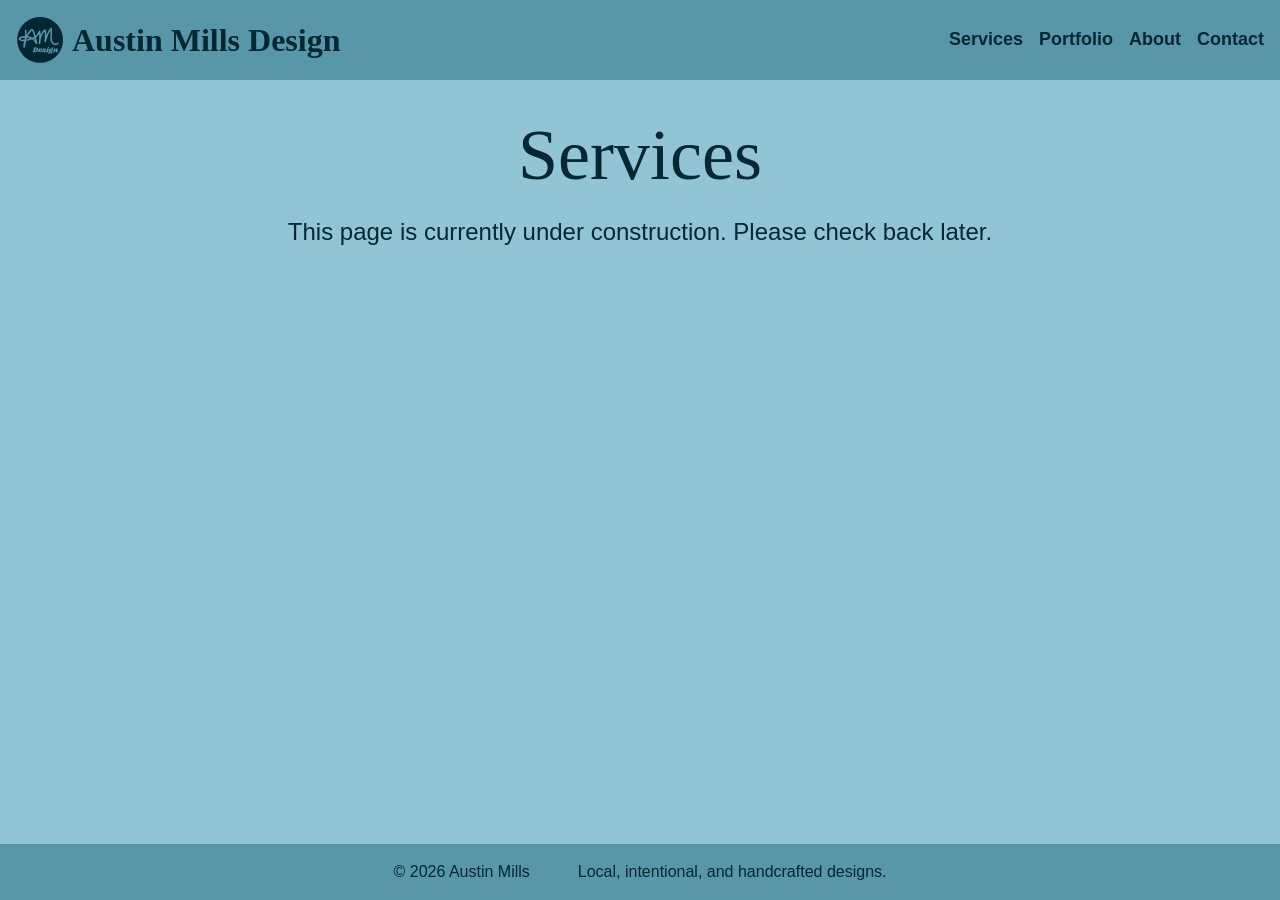
==== services.html @ 469dcb3f "Upload #3 Added content to index page, about page, and contact page. Updated description for service" ====
<!DOCTYPE html>
<html lang="en">
  <head>
    <meta charset="UTF-8" />
    <meta name="viewport" content="width=device-width, initial-scale=1.0" />
    <title>Austin Mills Design</title>
    <link rel="stylesheet" href="style.css" />
  </head>

  <body>
    <header>
      <div class="header-container">
        <a href="index.html" class="branding-link">
          <svg 
            id="Layer_1"
            class="logo-img text-blue-500"
            viewBox="0 0 959.76 959.76"
            width="72"
            height="72">
            <path d="M397.6,644.33h-3.04l-18.63,67.07h3.31c4.23,0,7.8-.9,10.69-2.69,2.9-1.79,5.59-5.11,8.07-9.94s5.06-11.89,7.73-21.18c2.39-8.65,3.59-15.46,3.59-20.42s-1.01-8.23-3.04-10.07c-2.03-1.84-4.92-2.76-8.69-2.76Z" fill="currentColor"/>
            <path d="M671.39,725.33c-1.1,1.38-1.66,3.22-1.66,5.52.09,2.3,1.03,3.95,2.83,4.97,1.79,1.01,4.58,1.52,8.35,1.52,4.6,0,8.35-.69,11.25-2.07,2.9-1.38,4.35-3.36,4.35-5.93,0-1.1-.41-1.98-1.24-2.62-.83-.65-2.02-.97-3.59-.97h-13.25c-2.58,0-4.92-.14-7.04-.41Z" fill="currentColor"/>
            <path d="M279.52,443.58c-20.21-5.72-41.38-7.5-62.71-8.47-4.84,10.85-9.24,21.84-13.26,33.12,29.01-4.3,58.32-11.44,86.58-21.19-3.49-1.29-7.03-2.44-10.61-3.46Z" fill="currentColor"/>
            <path d="M303.72,420.32c8.29,3.44,16.13,7.5,23.57,12.09,8.05-3.58,15.95-7.39,23.67-11.41,4.62-2.41,9.12-4.89,13.49-7.45-1.98-7.17-3.99-14.33-6.05-21.47-6.59-22.81-13.06-45.89-21.48-68.11-3.52-9.29-7.96-18.66-13.83-27.6-2.01-3.07-1.44-2.71-3.89-4.76.83.7,1.02.28.04-.08-.01,0-.02,0-.04,0-.01,0-.02.01-.04.02-.33.17-2.46.85-2.16.63-1.63.78-3.21,1.8-4.64,2.89.28-.17-2.16,1.93-2.4,2.15-1,.93-1.97,1.9-2.93,2.87-1.72,1.76-3.4,3.57-5.07,5.37-3.36,3.62-6.65,7.29-9.9,11.01-3.6,4.13-7.13,8.33-10.58,12.59-2.74,3.38-5.55,6.95-7.3,9.25-12.44,16.37-23.83,33.53-34.12,51.33-3.2,5.53-6.23,11.04-9.16,16.56,24.84,1.61,49.76,4.57,72.79,14.11Z" fill="currentColor"/>
            <path d="M694.57,692.76c2.3,0,4.32-1.15,6.07-3.45,1.75-2.3,3.5-6.3,5.24-12.01,1.47-4.69,2.21-8.28,2.21-10.76,0-3.13-1.33-4.69-4-4.69-2.3,0-4.3,1.13-6,3.38-1.7,2.26-3.43,6.28-5.17,12.08-1.47,4.78-2.21,8.42-2.21,10.9,0,3.04,1.29,4.55,3.86,4.55Z" fill="currentColor"/>
            <path d="M488.13,661.58c-1.01,0-2.21.81-3.59,2.42-1.38,1.61-2.74,4.03-4.07,7.25-1.33,3.22-2.46,7.04-3.38,11.45.37.09.87.14,1.52.14,3.86,0,6.81-1.79,8.83-5.38,2.02-3.59,2.99-7.59,2.9-12.01-.09-2.57-.83-3.86-2.21-3.86Z" fill="currentColor"/>
            <path d="M173.45,463.67c1.07-9.98,2.01-19.99,2.82-30-24.9-.54-49.36.56-72.72,9.03-.68.27-1.13.45-1.37.54-.84.38-1.68.76-2.52,1.17-1.46.71-2.9,1.47-4.31,2.27-1.41.8-2.8,1.65-4.15,2.54.21-.14-2.68,1.94-2.66,1.86-1.05.88-2.01,1.84-3.02,2.77-.48.44-.77.67-.95.78-.07.19-.22.51-.53,1.06-.02.03-.03.05-.04.07,1.38,2.28,2.32,2.85,5,5.56.31.31.51.53.67.7.19.12.43.27.76.49,1.18.8,2.35,1.58,3.57,2.31,1.22.72,2.47,1.4,3.75,2.03-.14-.07,1.36.59,2.14.95.83.29,2.38.88,2.22.82,1.37.47,2.76.9,4.16,1.29,11.47,3.21,20.9,3.6,34.39,3.42,10-.13,20-.62,29.98-1.41.91-2.76,1.84-5.52,2.8-8.26Z" fill="currentColor"/>
            <path d="M580.84,295.71s0,0,0,0c0,0,.01,0,0-.01,0,0,0,0,0,0,.13-.09.19-.11.05.06.38.33.81-.93-.15-.04.03,0,.06,0,.07,0Z" fill="currentColor"/>
            <path d="M571.2,291.43c-.31.3-.18.65.23,1.01-.13-.54-.23-1-.23-1.01Z" fill="currentColor"/>
            <path d="M83.62,456.45c.02.35.19.09.22-.37-.08.14-.15.27-.22.37Z" fill="currentColor"/>
            <path d="M482.74,20.12C229.95,20.12,25.02,225.05,25.02,477.84s204.93,457.72,457.72,457.72,457.72-204.93,457.72-457.72S735.53,20.12,482.74,20.12ZM441.07,680.62c-3.04,10.67-7.13,19.14-12.28,25.39-5.15,6.26-11.94,10.81-20.36,13.66-8.42,2.85-19.21,4.23-32.36,4.14l-37.54-.14c-1.93,0-3.43-.32-4.49-.97-1.06-.64-1.59-1.52-1.59-2.62,0-.55.14-1.15.41-1.79.28-.83.67-1.43,1.17-1.79.51-.37,1.27-.87,2.28-1.52,1.47-.83,2.64-1.75,3.52-2.76.87-1.01,1.63-2.62,2.28-4.83l16.84-59.34c.37-1.2.55-2.35.55-3.45,0-1.01-.16-1.86-.48-2.55-.32-.69-.76-1.5-1.31-2.42-.83-1.2-1.24-2.16-1.24-2.9,0-.28.09-.78.28-1.52.37-1.2,1.17-2.05,2.42-2.55,1.24-.5,3.15-.76,5.73-.76h37.26c13.8,0,24.2,2.65,31.19,7.94,6.99,5.29,10.49,13.04,10.49,23.25,0,5.06-.92,10.9-2.76,17.53ZM479.98,701.04c2.67,1.93,6.39,2.9,11.18,2.9,2.21,0,4.32-.25,6.35-.76,2.02-.5,4.6-1.26,7.73-2.28,2.57-.92,4.32-1.38,5.24-1.38,1.01,0,1.52.6,1.52,1.79.09,3.22-1.1,6.6-3.59,10.14-2.48,3.54-6.17,6.55-11.04,9.04-4.88,2.48-10.76,3.73-17.66,3.73-10.21,0-18.58-2.57-25.12-7.73-6.53-5.15-9.8-12.65-9.8-22.49,0-2.76.37-5.98,1.1-9.66,2.3-11.32,7.34-19.85,15.11-25.6,7.77-5.75,17.23-8.62,28.36-8.62,11.68,0,20.15,1.86,25.39,5.59,5.24,3.73,7.87,8.49,7.87,14.28,0,1.75-.19,3.36-.55,4.83-1.38,6.07-5.22,10.42-11.52,13.04-6.3,2.62-13.73,3.93-22.29,3.93-4.33,0-8.37-.28-12.14-.83-.09,4.78,1.19,8.14,3.86,10.07ZM584.31,718.98c-6.72,3.59-15.55,5.38-26.5,5.38-12.33,0-22.1-1.66-29.33-4.97-7.22-3.31-10.83-7.87-10.83-13.66,0-3.95,1.2-6.95,3.59-8.97,2.39-2.02,5.57-3.04,9.52-3.04,4.6,0,8.53,1.43,11.8,4.28,3.26,2.85,4.9,6.49,4.9,10.9,0,1.2-.14,2.44-.41,3.73,2.21.55,4.32.83,6.35.83,2.39,0,4.37-.64,5.93-1.93,1.56-1.29,2.35-3.08,2.35-5.38-.09-2.12-1.15-3.93-3.17-5.45-2.02-1.52-5.24-3.33-9.66-5.45-4.14-1.93-7.54-3.75-10.21-5.45-2.67-1.7-4.95-3.84-6.83-6.42-1.89-2.58-2.83-5.61-2.83-9.11,0-7.54,3.15-13.55,9.45-18.01,6.3-4.46,15.25-6.69,26.84-6.69,7.63,0,14.24.69,19.8,2.07,5.57,1.38,9.84,3.31,12.83,5.8,2.99,2.48,4.49,5.29,4.49,8.42s-1.27,5.84-3.8,7.87c-2.53,2.02-6.05,3.04-10.56,3.04s-8.49-1.15-11.66-3.45c-3.17-2.3-4.76-5.2-4.76-8.69,0-1.19.18-2.35.55-3.45-1.66-.46-3.13-.69-4.42-.69-2.3,0-4.21.55-5.73,1.66-1.52,1.1-2.23,2.67-2.14,4.69,0,2.39,1.2,4.42,3.59,6.07,2.39,1.66,6.25,3.73,11.59,6.21,4.6,2.02,8.39,3.89,11.38,5.59,2.99,1.7,5.52,3.84,7.59,6.42,2.07,2.58,3.11,5.61,3.11,9.11,0,.74-.19,2.12-.55,4.14-1.47,6.17-5.57,11.04-12.28,14.63ZM602.94,723.81c-2.39,0-4.14-.39-5.24-1.17-1.1-.78-1.47-1.82-1.1-3.11.37-1.1,1.33-2.07,2.9-2.9,1.38-.74,2.53-1.61,3.45-2.62.92-1.01,1.7-2.62,2.35-4.83l12.01-39.88c.28-.83.41-1.52.41-2.07,0-1.01-.23-1.82-.69-2.42-.46-.6-1.15-1.22-2.07-1.86-.92-.74-1.57-1.38-1.93-1.93-.37-.55-.41-1.29-.14-2.21.55-2.12,3.45-3.98,8.69-5.59,5.24-1.61,10.72-2.42,16.42-2.42,5.33,0,9.25,1.01,11.73,3.04,2.48,2.02,3.73,4.78,3.73,8.28,0,2.12-.32,4.14-.97,6.07l-12.7,41.26c-.28,1.1-.41,2.07-.41,2.9,0,1.2.23,2.14.69,2.83.46.69,1.1,1.36,1.93,2,.64.64,1.1,1.17,1.38,1.59.28.41.32.94.14,1.59-.46,1.2-1.38,2.07-2.76,2.62s-3.5.83-6.35.83h-31.46ZM632.75,634.94c0-2.3.6-4.58,1.79-6.83,1.19-2.25,2.9-4.12,5.11-5.59,2.21-1.47,4.74-2.21,7.59-2.21,3.59,0,6.58,1.17,8.97,3.52,2.39,2.35,3.59,5.22,3.59,8.62,0,2.39-.62,4.74-1.86,7.04-1.24,2.3-2.99,4.16-5.24,5.59-2.26,1.43-4.76,2.14-7.52,2.14-3.5,0-6.42-1.17-8.76-3.52-2.35-2.35-3.57-5.27-3.66-8.76ZM682.15,710.64c1.1.78,2.94,1.17,5.52,1.17h20.7c7.08,0,12.6,1.22,16.56,3.66,3.96,2.44,5.93,5.91,5.93,10.42,0,1.66-.28,3.36-.83,5.11-1.1,3.59-3.61,6.92-7.52,10-3.91,3.08-9.41,5.59-16.49,7.52-7.09,1.93-15.69,2.9-25.81,2.9-9.02,0-16.65-.78-22.91-2.35-6.26-1.57-10.92-3.7-14.01-6.42-3.08-2.71-4.62-5.73-4.62-9.04,0-.74.19-1.84.55-3.31.83-2.67,2.69-4.85,5.59-6.56,2.9-1.7,7.66-2.83,14.28-3.38-2.21-2.12-3.31-4.64-3.31-7.59,0-1.01.14-2.07.41-3.17,1.47-4.78,5.8-8.33,12.97-10.63-6.9-3.77-10.35-9.29-10.35-16.56,0-2.02.28-4.14.83-6.35,1.1-4.78,3.54-9.13,7.31-13.04,3.77-3.91,8.6-7.01,14.49-9.31,5.89-2.3,12.33-3.45,19.32-3.45,10.95,0,19.55,1.43,25.81,4.28-1.38-2.12-2.46-4.39-3.24-6.83-.78-2.44-1.17-4.67-1.17-6.69,0-3.5,1.13-6.49,3.38-8.97,2.25-2.48,5.68-3.73,10.28-3.73,2.94,0,5.82.62,8.62,1.86,2.81,1.24,5.11,2.95,6.9,5.11,1.79,2.16,2.69,4.49,2.69,6.97,0,5.43-3.68,8.14-11.04,8.14-2.12,0-3.75-.16-4.9-.48-1.15-.32-2.51-.85-4.07-1.59-.28.65-.41,1.57-.41,2.76,0,1.47.25,3.22.76,5.24.5,2.03,1.13,3.91,1.86,5.66,1.93,2.85,2.9,6.26,2.9,10.21,0,1.75-.23,3.86-.69,6.35-1.1,4.78-3.52,9.16-7.25,13.11-3.73,3.96-8.51,7.06-14.35,9.32-5.84,2.25-12.26,3.38-19.25,3.38-5.34,0-10.35-.37-15.04-1.1-1.38,1.2-2.07,2.67-2.07,4.42,0,1.2.55,2.19,1.66,2.97ZM836.43,677.58l-8.42,27.19c-.19.37-.28.92-.28,1.66,0,.64.16,1.15.48,1.52.32.37.76.55,1.31.55,1.1,0,2.05-.48,2.83-1.45.78-.97,1.31-1.45,1.59-1.45.46,0,.83.3,1.1.9.28.6.41,1.31.41,2.14.09,2.67-.78,5.27-2.62,7.8-1.84,2.53-4.53,4.6-8.07,6.21-3.54,1.61-7.8,2.42-12.76,2.42-6.07,0-10.9-1.4-14.49-4.21-3.59-2.81-5.43-6.56-5.52-11.25,0-3.4.83-7.22,2.48-11.45l7.59-19.87c.46-1.19.69-2.16.69-2.9,0-1.19-.39-2.14-1.17-2.83-.78-.69-1.73-1.04-2.83-1.04-2.02,0-3.96.94-5.8,2.83-1.84,1.89-3.17,4.21-4,6.97l-8.56,28.15c-.37,1.01-.55,1.98-.55,2.9,0,1.1.23,2,.69,2.69.46.69,1.1,1.4,1.93,2.14.64.55,1.1,1.06,1.38,1.52.28.46.32,1.01.14,1.66-.37,1.2-1.24,2.07-2.62,2.62s-3.54.83-6.49.83h-31.46c-2.39,0-4.12-.39-5.17-1.17-1.06-.78-1.45-1.82-1.17-3.11.37-1.1,1.33-2.07,2.9-2.9,1.38-.74,2.53-1.61,3.45-2.62.92-1.01,1.7-2.62,2.35-4.83l12.28-39.88c.18-.46.28-1.1.28-1.93,0-1.01-.21-1.79-.62-2.35s-1.08-1.24-2-2.07c-.92-.74-1.57-1.38-1.93-1.93-.37-.55-.41-1.29-.14-2.21.55-2.12,3.45-3.98,8.69-5.59,5.24-1.61,10.72-2.42,16.42-2.42,4.6,0,8.23,1.27,10.9,3.79,2.67,2.53,3.86,6.05,3.59,10.56,3.77-5.43,7.77-9.18,12.01-11.25,4.23-2.07,8.83-3.1,13.8-3.1,5.61,0,10.14,1.7,13.59,5.11,3.45,3.41,5.17,7.82,5.17,13.25,0,2.85-.46,5.66-1.38,8.42ZM770.58,578.68c-26.49-5.52-48.15-24.26-62.03-46.91-15.46-25.24-21.36-54.88-22.47-84.12-1.25-33.02,2.8-66.07,3.61-99.07.49-19.75.37-39.5-.3-59.24-4.27,6.17-8.41,12.59-12.55,19.42-38.61,63.76-58.52,135.6-78.5,207.9-2,7.25-9.16,11.73-16.46,10.74-6.57-.88-13.95-7.37-13.01-14.73,5.35-41.96,7.99-84.25,7.78-126.55-.09-18.69-.73-37.37-1.92-56.03-.54-8.55-1.22-17.09-2-25.62-7.52,8.55-13.78,17.22-20.37,26.67-8.98,12.87-17.15,26.3-24.48,40.18-14.58,27.61-25.06,55.41-32.6,86.59-1.15,4.76-2.19,9.45-3.14,14.12-1.35,25.68-3.67,51.32-6.96,76.85-1.08,8.37-6.01,14.6-15,15-8.18.37-14.89-7.16-15-15-.39-26.89,2.03-53.91,7.13-80.37,1.82-37.03,1.62-74.14-.59-111.15-11.56,19.14-24.82,37.29-41.35,52.41-6.74,6.16-13.87,11.82-21.28,17.07,9.99,37.98,18.77,76.28,26.35,114.82,3.32,16.88-17.77,25.79-27.42,11.56-8.2-12.09-16.47-24.15-25.24-35.84-3.47-4.62-7.5-9.76-12.26-15.42-4.34-5.16-8.83-10.19-13.51-15.04-7.84-8.13-15.13-14.83-23.08-20.81-40.07,16.06-81.98,27.15-124.72,32.85-5.79,42.2-13.91,84.09-24.32,125.36-4.16,16.5-29.78,12.84-29.46-3.99.73-39.67,6.2-79.34,16.2-117.77-4.66.27-9.32.49-13.99.63-28.09.86-59.41-1.21-80.92-21.61-6.87-6.51-11.97-14.53-12.8-24.11-.8-9.14,3.8-17.71,9.84-24.24,10.55-11.4,26.44-18.4,41.14-22.49,23.64-6.59,48.64-7.63,73.35-7.04,1.97-37.19,2.1-74.52.4-111.78-.38-8.4,7.18-14.65,15-15,8.36-.37,14.64,7.17,15,15,1.11,24.37,1.47,48.78,1.01,73.17-.12,6.1-.29,12.2-.5,18.3,5.35-9.7,11.01-19.22,16.99-28.53,12.23-19.06,25.79-37.31,40.43-54.59,14.41-17.01,33.12-42.61,58.52-37.95,12.93,2.37,20.97,13.61,27.18,24.23,6.35,10.87,11.19,22.66,15.42,34.5,8.38,23.42,15.23,47.49,22.02,71.41.31,1.08.6,2.17.9,3.25,9.25-7.4,17.83-15.69,25.78-25.3,16.93-20.46,30.45-47.08,43.06-71.7,3.1-6.05,10.69-8.32,16.94-6.89,6.88,1.57,10.3,8.06,11.01,14.46,2.53,22.85,4.25,45.78,5.23,68.74,5.98-12.87,12.62-25.42,19.92-37.54,9.18-15.26,19.49-29.78,30.59-43.7,11.05-13.86,30.2-39.62,49.66-22.22,8.38,7.49,8.63,18.73,9.62,29.13.93,9.79,1.71,19.6,2.33,29.42,1.23,19.32,1.87,38.67,1.92,58.03,20.15-54.26,46.31-106.18,84.98-149.9,4.02-4.54,11.09-5.23,16.39-3.1,5.82,2.34,8.78,7.69,9.22,13.71,2.53,34.84,3.34,69.78,2.31,104.7-.9,30.71-4.49,61.44-3.55,92.18.41,13.27,1.69,25.76,5.01,38.58,3.28,12.68,6.28,20.52,13.03,31.7,3.61,5.99,5.32,8.34,9.27,12.73,2.01,2.23,4.12,4.37,6.34,6.39.74.67,1.49,1.34,2.25,1.99,0,0,2.49,1.93,2.34,1.86,2.5,1.81,5.09,3.49,7.8,4.97.68.37,5.02,2.42,4.35,2.2,4.79,1.92,9.74,3.1,14.79,4.13.29.06.51.11.69.15.17,0,.37.02.65.04,1.34.09,2.67.23,4.01.29,2.67.12,5.35.1,8.01-.07.92-.06,1.85-.14,2.77-.24.43-.07,1.39-.2,1.79-.29,2.36-.52,4.7-1.01,7.02-1.71,1.25-.38,2.48-.81,3.7-1.27.09-.07,2.09-.92,2.37-1.07,1.92-.97,3.8-2.05,5.6-3.23.22-.15,1.63-1.2,2.02-1.46.7-.59,1.4-1.17,2.07-1.8,1.92-1.81,3.66-3.77,5.31-5.83,5.08-6.36,15.98-5.24,21.21,0,6.18,6.18,5.05,14.89,0,21.21-18.3,22.91-50.22,29.45-77.84,23.7Z" fill="currentColor"/>
            <path d="M381.6,480.67c-2.93-12.43-5.99-24.83-9.18-37.2-5.9,3.25-11.91,6.31-17.98,9.23,9.7,8.58,18.68,18.01,27.16,27.97Z" fill="currentColor"/>
          </svg>

          <h1 class="brand-title">Austin Mills Design</h1>
        </a>

        <nav class="nav-links">
          <a href="services.html" class="nav-link">Services</a>
          <a href="portfolio.html" class="nav-link">Portfolio</a>
          <a href="about.html" class="nav-link">About</a>
          <a href="contact.html" class="nav-link">Contact</a>
          
        </nav>

        <button class="nav-toggle" aria-label="Toggle navigation">
          <span class="nav-toggle-line"></span>
          <span class="nav-toggle-line"></span>
          <span class="nav-toggle-line"></span>
        </button>

      </div>
      
    </header>
    <main class="page-content">
      <h1 class="page-title">Services</h1>
      <p class="page-subtitle">This page is currently under construction. Please check back later. </p>
    </main>

    <footer class="site-footer">
      <div class="footer-content"> © 2026 Austin Mills </div>
      <div class="footer-content"> Local, intentional, and handcrafted designs. </div>
      
    </footer>

    <script src="script.js"></script>
  </body>
</html>
---- style.css ----
:root {
    /*===Colors===*/

    --blue-100: #91C5D5;
    --blue-200: #5897AA;
    --blue-300: #2D6C80;
    --blue-400: #104555;
    --blue-500: #012733;
    --tan-100: #D5AD87;
    --tan-200: #AA7C4F;
    --tan-300: #805226;
    --tan-400: #552F0B;
    --tan-500: #331B04;
    --white-100: #FFFFFF;
    --black-100: #000000;

    /*===Font Families===*/
    --font-family-heading: "Shrikhand", serif;
    --font-family-body: "Montserrat", sans-serif;


    /*===Font Styles===*/

    --font-h1-family: var(--font-family-heading);
    --font-h2-family: var(--font-family-heading);
    --font-body-family: var(--font-family-body);
    --font-caption-family: var(--font-family-body);

    --font-weight-regular: 400;
    --font-weight-bold: 700;

    --font-style-normal: normal;
    --font-style-italic: italic;

    --font-h1-family: var(--font-family-heading);
    --font-h1-weight: var(--font-weight-bold);
    --font-h1-style: var(--font-style-normal);
    --font-h1-size: var(--size-72);
    --font-h1-line: 1.1;

    --font-h2-family: var(--font-family-heading);
    --font-h2-weight: var(--font-weight-medium);
    --font-h2-style: var(--font-style-normal);
    --font-h2-size: var(--size-48);
    --font-h2-line: 1.2;

    --font-h3-family: var(--font-family-body);
    --font-h3-weight: var(--font-weight-bold);
    --font-h3-style: var(--font-style-normal);
    --font-h3-size: var(--size-24);
    --font-h3-line: 1.3;

    --font-body-family: var(--font-family-body);
    --font-body-weight: var(--font-weight-regular);
    --font-body-style: var(--font-style-normal);
    --font-body-size: var(--size-16);
    --font-body-line: 1.5;

    --font-caption-family: var(--font-family-body);
    --font-caption-weight: var(--font-weight-regular);
    --font-caption-style: var(--font-style-italic);
    --font-caption-size: var(--size-12);
    --font-caption-line: 1.4;



    /*===Sizing===*/

    --size-2: 2px;
    --size-4: 4px;
    --size-8: 8px;
    --size-12: 12px;
    --size-16: 16px;
    --size-18: 18px;
    --size-20: 20px;
    --size-24: 24px;
    --size-32: 32px;
    --size-48: 48px;
    --size-72: 72px;

}

/*===Fonts===*/

.shrikhand-regular {
    font-family: var(--font-family-heading);
    font-weight: var(--font-weight-regular);
    font-style: var(--font-style-normal);
}

.montserrat-regular {
    font-family: var(--font-family-body);
    font-weight: var(--font-weight-regular);
    font-style: var(--font-style-normal);
}

.montserrat-bold {
    font-family: var(--font-family-body);
    font-weight: var(--font-weight-bold);
    font-style: var(--font-style-normal);
}

.montserrat-italic {
    font-family: var(--font-family-body);
    font-weight: var(--font-weight-regular);
    font-style: var(--font-style-italic);
}

.montserrat-bold-italic {
    font-family: var(--font-family-body);
    font-weight: var(--font-weight-bold);
    font-style: var(--font-style-italic);
}


/*===Reset===*/

* {
    margin: 0;
    padding: 0;
    box-sizing: border-box;
}


/*===Base Styles===*/
html {
    min-height: 100%;
    font-size: 16px;
    font-family: var(--font-body-family);
    color: var(--black-100);
    background-color: var(--blue-100);
}

body {
    font-family: var(--font-body-family);
    font-weight: var(--font-body-weight);
    font-style: var(--font-body-style);
    font-size: var(--font-body-size);
    line-height: var(--font-body-line);
    color: var(--black-100);
    background-color: var(--blue-100);
    display: flex;
    flex-direction: column;
    min-height: 100vh;
}


/*===Heading Defaults===*/

h1, h2 {
  font-family: var(--font-family-heading);
  font-weight: var(--font-weight-bold);
  line-height: 1.2;
}

h3 {
  font-family: var(--font-family-body);
  font-weight: var(--font-weight-bold);
  line-height: 1.3;
  font-size: var(--size-24);
}

p {
  font-family: var(--font-family-body);
  font-weight: var(--font-weight-regular);
  line-height: 1.5;
  font-size: var(--size-16);
}

a {
  font-family: var(--font-family-body);
  font-weight: var(--font-weight-regular);
  line-height: 1.5;
  font-size: var(--size-16);
  color: var(--blue-500);
}

a:visited {
  color: var(--blue-500);
}

a:hover {
  color: var(--blue-500);
}

a:active {
  color: var(--blue-500);
}

/*===Spacing===*/

.margin-8 { margin: var(--size-8); }
.margin-16 { margin: var(--size-16); }
.margin-32 { margin: var(--size-32); }


/*===Color Utilities===*/

.text-blue-100 { color: var(--blue-100); }
.text-blue-200 { color: var(--blue-200); }
.text-blue-300 { color: var(--blue-300); }
.text-blue-400 { color: var(--blue-400); }
.text-blue-500 { color: var(--blue-500); }
.text-tan-100 { color: var(--tan-100); }
.text-tan-200 { color: var(--tan-200); }
.text-tan-300 { color: var(--tan-300); }
.text-tan-400 { color: var(--tan-400); }
.text-tan-500 { color: var(--tan-500); }
.text-white-100 { color: var(--white-100); }
.text-black-100 { color: var(--black-100); }

.bg-blue-100 { background-color: var(--blue-100); }
.bg-blue-200 { background-color: var(--blue-200); }
.bg-blue-300 { background-color: var(--blue-300); }
.bg-blue-400 { background-color: var(--blue-400); }
.bg-blue-500 { background-color: var(--blue-500); }
.bg-tan-100 { background-color: var(--tan-100); }
.bg-tan-200 { background-color: var(--tan-200); }
.bg-tan-300 { background-color: var(--tan-300); }
.bg-tan-400 { background-color: var(--tan-400); }
.bg-tan-500 { background-color: var(--tan-500); }
.bg-white-100 { background-color: var(--white-100); }
.bg-black-100 { background-color: var(--black-100); }

.border-blue-100 { border-color: var(--blue-100); }
.border-blue-200 { border-color: var(--blue-200); }
.border-blue-300 { border-color: var(--blue-300); }
.border-blue-400 { border-color: var(--blue-400); }
.border-blue-500 { border-color: var(--blue-500); }
.border-tan-100 { border-color: var(--tan-100); }
.border-tan-200 { border-color: var(--tan-200); }
.border-tan-300 { border-color: var(--tan-300); }
.border-tan-400 { border-color: var(--tan-400); }
.border-tan-500 { border-color: var(--tan-500); }
.border-white-100 { border-color: var(--white-100); }
.border-black-100 { border-color: var(--black-100); }


/*===Layout Utilities===*/

.flex { display: flex; }
.flex-center { display: flex; justify-content: center; align-items: center; }
.grid { display: grid; }


/* === Header === */

header {
    background-color: var(--blue-200);
    padding: 0;
}

.header-container {
    width: 100%;
    margin: 0 auto;
    display: flex;
    justify-content: space-between;
    align-items: center;
    padding: var(--size-16);
    position: relative;
}

.branding {
    display: flex;
    align-items: center;
    gap: var(--size-16);
}

.branding-link {
    text-decoration: none;
    color: inherit;
    display: flex;
    align-items: center;
  gap: var(--size-8);
    position: relative;
    z-index: 2;
}

.brand-title {
    font-family: var(--font-family-heading);
    font-weight: var(--font-weight-bold);
    font-size: var(--size-32);
    color: var(--blue-500);
}

.logo-img {
    height: var(--size-48);
    width: var(--size-48);
}

.nav-links {
    display: flex;
    gap: var(--size-16);
}

.nav-links a {
    position: relative;
    text-decoration: none;
    color: var(--blue-500);
    font-weight: var(--font-weight-bold);
    font-size: var(--size-18);
    padding-bottom: var(--size-2);
    transition: color 0.25s ease-in-out, transform 0.25s ease-in-out, letter-spacing 0.25s ease-in-out;
}

.nav-links a::after {
    content: '';
    position: absolute;
    left: 0;
    bottom: 0;
    width: 0;
    height: var(--size-2);
    background-color: var(--white-100);
    transition: width 0.25s ease-in-out;
}

.nav-links a:hover::after {
    width: 100%;
}

.nav-links a:hover {
    color: var(--white-100);
    transform: translateY(-1px);
    letter-spacing: 0.04em;
}

.nav-toggle {
    display: none; /* hidden on desktop */
    flex-direction: column;
    justify-content: center;
    align-items: center;
    width: 40px;
    height: 40px;
    background: transparent;
    border: none;
    cursor: pointer;
    padding: 0;
    gap: 5px;
    position: relative;
    z-index: 1
}

.nav-toggle-line {
    width: 24px;
    height: 3px;
    background-color: white;
    border-radius: 2px;
    transition: transform 0.3s ease, opacity 0.3s ease;
}


@media (max-width: 800px) {
    .nav-links {
    display: flex;
    flex-direction: column;
    gap: var(--size-16);
    padding: var(--size-16);

    position: absolute;
    top: 100%;
    right: 0;
    background-color: var(--blue-200);
    width: 200px;

    /* collapsed state */
    max-height: 0;
    overflow: hidden;
    opacity: 0;

    /* ONLY vertical motion */
    transform: translateY(-8px);

    /* animation */
    transition:
      max-height 0.35s ease,
      opacity 0.3s ease,
      transform 0.35s ease;
  }

  .nav-links.is-open {
    max-height: 500px;
    opacity: 1;

    /* drop straight down */
    transform: translateY(0);

    /* remove padding animation — this causes diagonal motion */
    padding: var(--size-16);
  }

    .nav-toggle {
        display: flex; /* show hamburger on mobile */
    }

    .header-container {
        border-bottom: none;
    }

    .nav-links a:hover {
        color: var(--white-100);
        transform: none;
        letter-spacing: 0;
    }

    /* default hamburger lines */
.nav-toggle-line {
  width: 24px;
  height: 3px;
  background-color: white;
  border-radius: 2px;
  transition: transform 0.3s ease, opacity 0.3s ease;
}

/* when menu is open */
.nav-toggle.is-open .nav-toggle-line:nth-child(1) {
  transform: translateY(8px) rotate(45deg);
}

.nav-toggle.is-open .nav-toggle-line:nth-child(2) {
  opacity: 0;
}

.nav-toggle.is-open .nav-toggle-line:nth-child(3) {
  transform: translateY(-8px) rotate(-45deg);
}

}

@media (max-width: 550px) {
    .brand-title {
        font-size: var(--size-24);
    }
}

@media (max-width: 400px) {
    .brand-title {
        font-size: var(--size-20);
    }
}


/* === Page Title and Subtitle === */

.page-title {
    font-family: var(--font-family-heading);
    font-weight: var(--font-weight-regular);
    font-size: var(--size-72);
    color: var(--blue-500);
    text-align: center;
    margin: var(--size-32) 0 var(--size-16);
}

.page-subtitle {
    font-family: var(--font-family-body);
    font-weight: var(--font-weight-regular);
    font-size: var(--size-24);
    color: var(--blue-500);
    text-align: center;
    margin: var(--size-16) var(--size-16) var(--size-72);
}

@media (max-width: 725px) {
    .page-title {
        font-size: var(--size-48);
    }

    .page-subtitle {
        font-size: var(--size-18);
    }
}

.page-content {
  flex: 1; 
  padding-bottom: var(--size-48);


}


/* === Footer === */

.site-footer {
  padding: var(--size-16);
  text-align: center;
  color: var(--blue-500);
  font-size: var(--size-16);
  margin-top: auto;
  background-color: var(--blue-200);
  display: flex;
  flex-direction: row;
  justify-content: center;
  align-items: center;
  gap: var(--size-48);
  text-align: center;

}

.footer-tagline {
  margin-top: var(--size-8);
  opacity: 0.8;
}

.footer-item {
    display: flex;
    align-items: center;
    line-height: 1.5;
}

@media (max-width: 550px) {
    .site-footer {
        flex-direction: column;
        gap: var(--size-8);
        font-size: var(--size-12);
    }
}


/* === Home Page === */

.nav-button-container {
    display: flex;
    justify-content: center;
    gap: var(--size-16);
    margin-top: var(--size-32);
}
.nav-button {
    display: inline-block;
    padding: var(--size-16) var(--size-32);
    font-family: var(--font-family-body);
    font-weight: var(--font-weight-bold);
    font-size: var(--size-18);
    background-color: var(--blue-300);
    border: none;
    border-radius: var(--size-4);
    cursor: pointer;
    text-decoration: none;
    transition: background-color 0.3s ease, transform 0.2s ease-in-out;
}

  .nav-button,
  .nav-button:visited,
  .nav-button:hover,
  .nav-button:active {
    color: var(--white-100);
  }

.nav-button:hover {
    background-color: var(--blue-400);
    transform: translateY(-2px);
}


/* === Portfolio Page === */

.showcase {
    display: flex;
    gap: var(--size-32);
    width: 100%;
    padding: 0 var(--size-32);
    align-items:flex-start;
}

.showcase-text {
    flex: 3; 
    color: var(--blue-500);
}


.NBC-static-showcase {
    flex: 1;
    display: flex;
    justify-content: flex-start;
    align-items: stretch;
    width: 100px;
    max-width: 100%;
    height: auto;
    object-fit: contain;
}

.NBC-static-showcase img {
    width: 100%;             /* fills the column horizontally */
    height: 100%;            /* fills the column vertically */
    object-fit: cover;       /* crops nicely while filling space */
    display: block;
}


.project-header {
    font-family: var(--font-family-body);
    font-weight: var(--font-weight-bold);
    font-size: var(--size-24);
    color: var(--blue-500);
    margin-bottom: var(--size-16);
}

.project-description {
    font-family: var(--font-family-body);
    font-weight: var(--font-weight-regular);
    font-size: var(--size-18);
    color: var(--blue-500);
    margin-bottom: var(--size-32);
}

/* === Carousel === */

.carousel-container {
  margin-top: var(--size-24);
  margin-bottom: var(--size-32);
  flex: 1 1 50%;
  min-width: 0; 
}

.carousel-title {
  font-family: var(--font-family-body);
  font-size: var(--size-20);
  color: var(--blue-500);
  margin-bottom: var(--size-8);
  text-align: center;
}

.carousel-stage {
  display: flex;
  align-items: center;
  justify-content: space-between;
  gap: var(--size-8);
  width: 100%;
  height: 375px
}

.slides-wrapper {
  overflow: hidden;
  flex: 1;
  overflow: hidden;
  height: 100%;
  min-width: 0;
  display: flex;
  align-items: center;
  justify-content: center;

}

/* Hide all slides by default */
.carousel-slide {
  display: none;
  width: 100%;
  height: 100%;
  object-fit: contain;
}

/* Only display the active slide */
.carousel-slide.active {
  display: block;
}

/* Arrow Button Styling */
.carousel-arrow {
    background: transparent;
    border: none;
    cursor: pointer;
    padding: var(--size-8);
    display: flex;
    align-items: center;
    justify-content: center;
    color: var(--blue-300);
    transition: color 0.2s ease-in-out;
    height: var(--size-48);
}

.carousel-arrow::after {
  content: '';
  display: inline-block;
  
  /* Overall size of the arrow head */
  width: var(--size-16);  
  height: var(--size-16); 

  /* Stroke thickness (rounded icon feel) */
  border-top: 5px solid currentColor;
  border-right: 5px solid currentColor;
  border-radius: 3px; 
}

.carousel-arrow:hover {
  color: var(--white-100);
}

.prev-btn::after {
  transform: rotate(-135deg);
}

.next-btn::after {
  transform: rotate(45deg);
}

.carousel-caption {
  font-family: var(--font-family-body);
  font-size: var(--size-14);
  font-style: var(--font-style-italic);
  color: var(--blue-500);
  margin-top: var(--size-8);
  text-align: center;
}

/* Dots Styling */
.dots-container {
  display: flex;
  justify-content: center;
  gap: var(--size-8);
  margin-top: var(--size-8);
}

.dot {
  width: var(--size-8);
  height: var(--size-8);
  background-color: var(--blue-200);
  border-radius: 50%;
  transition: background-color 0.2s ease-in-out;
}

.dot.active {
  background-color: var(--blue-500);
}


.carousels-wrapper {
  display: flex;
  gap: var(--size-24); 
  align-items: flex-start; 
  flex-direction: row;
  width: 100%;
}

.carousels-wrapper .carousel-container {
  flex: 1;
  min-width: 0; 
}



@media (max-width: 1200px) {
  .showcase {
    display: flex;
    flex-direction: column;
    gap: var(--size-32);
    width: 100%;
  }

  .showcase .carousels-wrapper {
    display: flex;
    flex-direction: row;
    justify-content: center;
    align-items: center;
    gap: var(--size-24);
    width: 100%;
  }

  .showcase .carousel-container {
    flex: 1;
    max-width: 100%;
  }
}

@media (max-width: 400px) {
  .carousels-wrapper {
    gap: var(--size-16); 
    flex-direction: column;
  }

  .carousel-container {
    width: 100%;
  }

  section.showcase .carousels-wrapper {
    flex-direction: column;
  }

  .carousel-stage {
    height: 200px
  }


}

/* === ember & bean === */

.project-header-tan {
    font-family: var(--font-family-body);
    font-weight: var(--font-weight-bold);
    font-size: var(--size-24);
    color: var(--tan-500);
    margin: 20px var(--size-32);
}

.project-description-tan {
    font-family: var(--font-family-body);
    font-weight: var(--font-weight-regular);
    font-size: var(--size-18);
    color: var(--tan-500);
    margin: var(--size-32);
}

.second-showcase {
    display: flex;
    gap: var(--size-32);
    width: 100%;
    padding: var(--size-48);
    align-items: center;
    justify-content: center;
}



.ember-bean-card {
  display: flex;
  flex-direction: column; /* Stacks top 50/50 row and bottom full-width row */
  gap: var(--size-32);
  width: 100%;
  background-color: var(--tan-100);
  padding: var(--size-32);
  border-radius: var(--size-8);
}

.ember-bean-top-row {
  display: flex;
  flex-direction: row;
  align-items: flex-start;
  gap: var(--size-32);
  width: 100%;
}

.ember-bean-top-row .ember-bean-logo-wrapper {
  flex: 1 1 0;
  width: 50%;
  display: flex;
  justify-content: center;
  align-items: center;
}

.ember-bean-top-row .ember-bean-text-wrapper {
  flex: 1 1 0;
  width: 50%;
  display: flex;
  flex-direction: column;
  justify-content: flex-start;
  align-items: flex-start;
}

.ember-bean-bottom-row {
  width: 100%;
  display: flex;
  flex-direction: row;
  align-items: center;
  padding-top: var(--size-48);
}



.ember-bean-products {
    display: flex;
    justify-content: center;
    align-items: center;
    gap: var(--size-32);
    margin-top: var(--size-32);
}



.ember-bean-product {
    flex: 1;
    width: 100%;
    max-width: 200px; 
    height: auto;
    object-fit: contain;
    align-self: center;
}

.ember-bean-media-row {
  display: flex;
  flex-direction: row;
  align-items: center;
  justify-content: space-between;
  gap: 150px;
  width: 100%;
  max-width: fit-content;
  margin: var(--size-16) auto 0 auto;
}

.ember-bean-packages {
  display: flex;
  gap: var(--size-8);
  flex: 1;
  justify-content: center;
  align-items: center;
}

.ember-bean-packages .ember-bean-product {
  width: 100%;
  max-width: 200px;
  height: auto;
  object-fit: contain;
}

/* Tan Carousel overrides */
#ember-carousel {
  flex: 1; 
  width: 100%;
  max-width: 375px;
  margin: 0 auto;
}

.carousel-tan .carousel-caption {
  color: var(--tan-500);
  border-color: var(--tan-500);
}

.carousel-tan .dot {
  background-color: var(--tan-200);
}

.carousel-tan .dot.active {
  background-color: var(--tan-500);
}

.carousel-tan .carousel-arrow {
    background: transparent;
    border: none;
    cursor: pointer;
    padding: var(--size-8);
    display: flex;
    align-items: center;
    justify-content: center;
    color: var(--tan-300);
    transition: color 0.2s ease-in-out;
    height: var(--size-48);
}

.carousel-tan .carousel-arrow:hover {
  color: var(--tan-500);
}

#ember-carousel .carousel-stage {
  width: 100%;
  height: auto;
}

#ember-carousel .carousel-slide {
  width: 100%;
  height: auto;
  max-width: 100%;
  object-fit: contain; 
}

.ember-bean-full-width {
  width: 100%;
  display: flex;
  flex-direction: row;
  justify-content: center;
  align-items: center;
  margin-top: var(--size-32);
}

.ember-menu {
  width: 100%;
  max-width: 750px;
  height: auto;
  object-fit: contain;
  display: block;
  margin: 0 auto;
}

@media (max-width: 1200px) {

    .ember-bean-bottom-row {
        width: 48%;
        max-width: 100%;
        height: auto;
        object-fit: contain;
        gap: var(--size-24);
    }
    .ember-bean-top-row {
        display: flex;
        flex-direction: row;
        align-items: flex-start;
        gap: var(--size-32);
        width: 100%;
    }

    .project-header-tan {
    font-family: var(--font-family-body);
    font-weight: var(--font-weight-bold);
    font-size: var(--size-24);
    color: var(--tan-500);
    margin: 5px var(--size-32);
    }
}

@media (max-width: 400px) {

   .project-header-tan {
    font-family: var(--font-family-body);
    font-weight: var(--font-weight-bold);
    font-size: var(--size-24);
    color: var(--tan-500);
    margin: 5px var(--size-32);
  }

  .project-description-tan {
    font-family: var(--font-family-body);
    font-weight: var(--font-weight-regular);
    font-size: var(--size-18);
    color: var(--tan-500);
    margin: var(--size-32);
  }

   .second-showcase {
    display: flex;
    gap: var(--size-32);
    width: 100%;
    padding: var(--size-48);
    align-items: center;
    justify-content: center;
  }

  .ember-bean-card {
    display: flex;
    flex-direction: column; /* Stacks top 50/50 row and bottom full-width row */
    gap: var(--size-8);
    width: 100%;
    background-color: var(--tan-100);
    padding: var(--size-8);
    border-radius: var(--size-8);
  }

  .ember-bean-top-row {
    display: flex;
    flex-direction: row;
    align-items: flex-start;
    gap: var(--size-32);
    width: 100%;
  }

  .ember-bean-top-row .ember-bean-logo-wrapper {
    flex: 1 1 0;
    width: 50%;
    display: flex;
    justify-content: center;
    align-items: center;
  }

  .ember-bean-top-row .ember-bean-text-wrapper {
    flex: 1 1 0;
    width: 50%;
    display: flex;
    flex-direction: column;
    justify-content: flex-start;
    align-items: flex-start;
  }

  .ember-bean-bottom-row {
    width: 100%;
    display: flex;
    flex-direction: row;
    align-items: center;
    padding-top: var(--size-48);
  }

  .ember-bean-products {
    display: flex;
    justify-content: center;
    align-items: center;
    gap: var(--size-32);
    margin-top: var(--size-32);
  }

  .ember-bean-product {
    flex: 1;
    width: 100%;
    max-width: 200px; 
    height: auto;
    object-fit: contain;
    align-self: center;
  }

  .ember-bean-media-row {
    display: flex;
    flex-direction: row;
    align-items: center;
    justify-content: space-between;
    gap: 150px;
    width: 100%;
    max-width: fit-content;
    margin: var(--size-16) auto 0 auto;
  }

  .ember-bean-packages {
    display: flex;
    gap: var(--size-8);
    flex: 1;
    justify-content: center;
    align-items: center;
  }

.ember-bean-packages .ember-bean-product {
  width: 100%;
  max-width: 200px;
  height: auto;
  object-fit: contain;
}

/* Tan Carousel overrides */
#ember-carousel {
  flex: 1; 
  width: 100%;
  max-width: 375px;
  margin: 0 auto;
}

.carousel-tan .carousel-caption {
  color: var(--tan-500);
  border-color: var(--tan-500);
}

.carousel-tan .dot {
  background-color: var(--tan-200);
}

.carousel-tan .dot.active {
  background-color: var(--tan-500);
}

.carousel-tan .carousel-arrow {
    background: transparent;
    border: none;
    cursor: pointer;
    padding: var(--size-8);
    display: flex;
    align-items: center;
    justify-content: center;
    color: var(--tan-300);
    transition: color 0.2s ease-in-out;
    height: var(--size-48);
}

.carousel-tan .carousel-arrow:hover {
  color: var(--tan-500);
}

#ember-carousel .carousel-stage {
  width: 100%;
  height: auto;
}

#ember-carousel .carousel-slide {
  width: 100%;
  height: auto;
  max-width: 100%;
  object-fit: contain; 
}

.ember-bean-full-width {
  width: 100%;
  display: flex;
  flex-direction: row;
  justify-content: center;
  align-items: center;
  margin-top: var(--size-32);
}

.ember-menu {
  width: 100%;
  max-width: 750px;
  height: auto;
  object-fit: contain;
  display: block;
  margin: 0 auto;
}
}

/* === daily brew === */

.daily-brew-container {
    display: flex;
    flex-direction: row;
    gap: var(--size-32);
    width: 100%;
    padding: var(--size-32);
    align-items:flex-start;
}

.daily-brew-menu {
  flex: 3 3 0;
  gap: var(--size-72);
  width: 75%;
  display: flex;
  flex-direction: row;
  justify-content: center;
  align-items: center;

}

.daily-brew-menu-image {
  flex: 1 1 0;         /* Allows images to shrink evenly as space constricts */
  width: 50%;
  max-width: 100%;     /* Prevents images from exceeding parent boundaries */
  height: auto;
  object-fit: contain;
  padding-right: var(--size-48);
}

.daily-brew-container .showcase-text {
  flex: 1 1 0;
  width: 25%;
  padding: var(--size-32);
  justify-content: center;
  align-items: center;
  text-align: center;
}

@media (max-width: 1100px) {

  .daily-brew-container {
    flex-direction: column;
    align-items: center;
    gap: var(--size-24);
  }

  .daily-brew-menu {
    width: 100%;
    flex: 1 1 100%;
    justify-content: center;
    gap: var(--size-16);

  }

  .daily-brew-container .showcase-text {
    width: 100%;
    text-align: center;
    flex: 1 1 100%;
    padding-right: 0;
  }

  .daily-brew-menu img {
    max-width: 48%;
    max-width: 400px;
    height: auto;
  }
}

/* === lunch money === */

.lunch-money-container {
    display: flex;
    flex-direction: row;
    gap: var(--size-32);
    width: 100%;
    padding: var(--size-32);
    align-items:flex-start;
}

.lunch-money-container .showcase-text {
  flex: 1;
  width: 25%;
  padding: var(--size-32);
  justify-content: center;
  align-items: center;
  text-align: center;
}

.lunch-money-container .project-header {
  font-family: var(--font-family-body);
  font-weight: var(--font-weight-bold);
  font-size: var(--size-48);
  color: var(--blue-500);
  margin-bottom: var(--size-16);
}

.lunch-money-container .project-description {
  font-family: var(--font-family-body);
  font-weight: var(--font-weight-regular);
  font-size: var(--size-18);
  color: var(--blue-500);
  margin-bottom: var(--size-32);
}

.lunch-money-icon {
  display: flex;
  flex-direction: row;
  justify-content: center;
  align-items: center;
  gap: var(--size-32);
  margin-top: var(--size-32);
  width: 100%;
  max-height: 200px;
}

.lunch-money-icon img {
  width: 80px;
  height: auto;       
  object-fit: contain;
  transition: transform 0.2s ease-in-out;
}

.lunch-money-icon img:hover {
  transform: scale(1.1);
}



/* === ipad mini, 768 x 1024 === */

@media (max-width: 800px) {

    .northern-companies-container {
  display: flex;
  align-items: stretch; 
  gap: var(--size-32);
}

.showcase-text {
  flex: 1;
}

.NBC-static-showcase {
  flex: 1;
  width: 100%;
  height: 100%; /* Forces the image wrapper/element to fill the parent's height */
  object-fit: cover; /* Crops the image proportionally to fill the space without distorting */
}
.project-description {
    font-family: var(--font-family-body);
    font-weight: var(--font-weight-regular);
    font-size: var(--size-16);
    color: var(--blue-500);
    margin-bottom: var(--size-32);
}
.portfolio-section-container {
    display: flex;
    flex-direction: column;
  }

  /* Now carousels-wrapper sits below the text/poster block and takes full width */
  .carousels-wrapper {
    display: flex;
    flex-direction: row;
    justify-content: space-between;
    width: 100%;
    margin-top: var(--size-32);
    gap: var(--size-16);
  }

  .carousel-container {
    flex: 1;
    max-width: 48%; /* Keeps print and digital side-by-side filling the bottom half */
  }
}


/* === About Page === */

.about-card-container {
  display: grid;
  grid-template-columns: repeat(2, minmax(0, 1fr));
  align-items: stretch;
  gap: var(--size-32);
  padding: var(--size-32);
}

.about-card {
  display: block;
  height: 100%;
  padding: var(--size-16) var(--size-32);
  font-family: var(--font-family-body);
  font-weight: var(--font-weight-bold);
  font-size: var(--size-18);
  color: var(--tan-500);
  background-color: var(--tan-100);
  border: 3px solid var(--tan-200);
  border-radius: var(--size-4);
  text-decoration: none;
}

.about-title {
  padding-bottom: var(--size-16);
}

.bio-title {
  display: flex;
  justify-content: center;
  padding: var(--size-16) var(--size-32);
  font-family: var(--font-family-heading);
  font-weight: var(--font-weight-bold);
  font-size: var(--size-32);
  color: var(--blue-500);
}

.bio-text {
  display: flex;
  justify-content: center;
  padding: var(--size-16) var(--size-32);
  font-family: var(--font-family-body);
  font-weight: var(--font-weight-regular);
  font-size: var(--size-18);
  color: var(--blue-500);
}


@media (max-width: 700px) {
  .about-card-container {
    grid-template-columns: 1fr;
  }
}


/* === Contact Page === */

.contact-info-container {
  display: flex;
  justify-content: center;
  padding: var(--size-32)
}

.contact-info-title {
  font-family: var(--font-family-heading);
  font-size: var(--font-weight-regular);
  font-size: var(--size-32);
  color: var(--blue-500);
  padding: var(--size-32) 0 var(--size-16);
  text-align: center;
}

.contact-info-text {
  font-family: var(--font-family-body);
  font-size: var(--font-weight-regular);
  font-size: var(--size-24);
  color: var(--blue-500);
  text-align: center;

}

/* === template === */
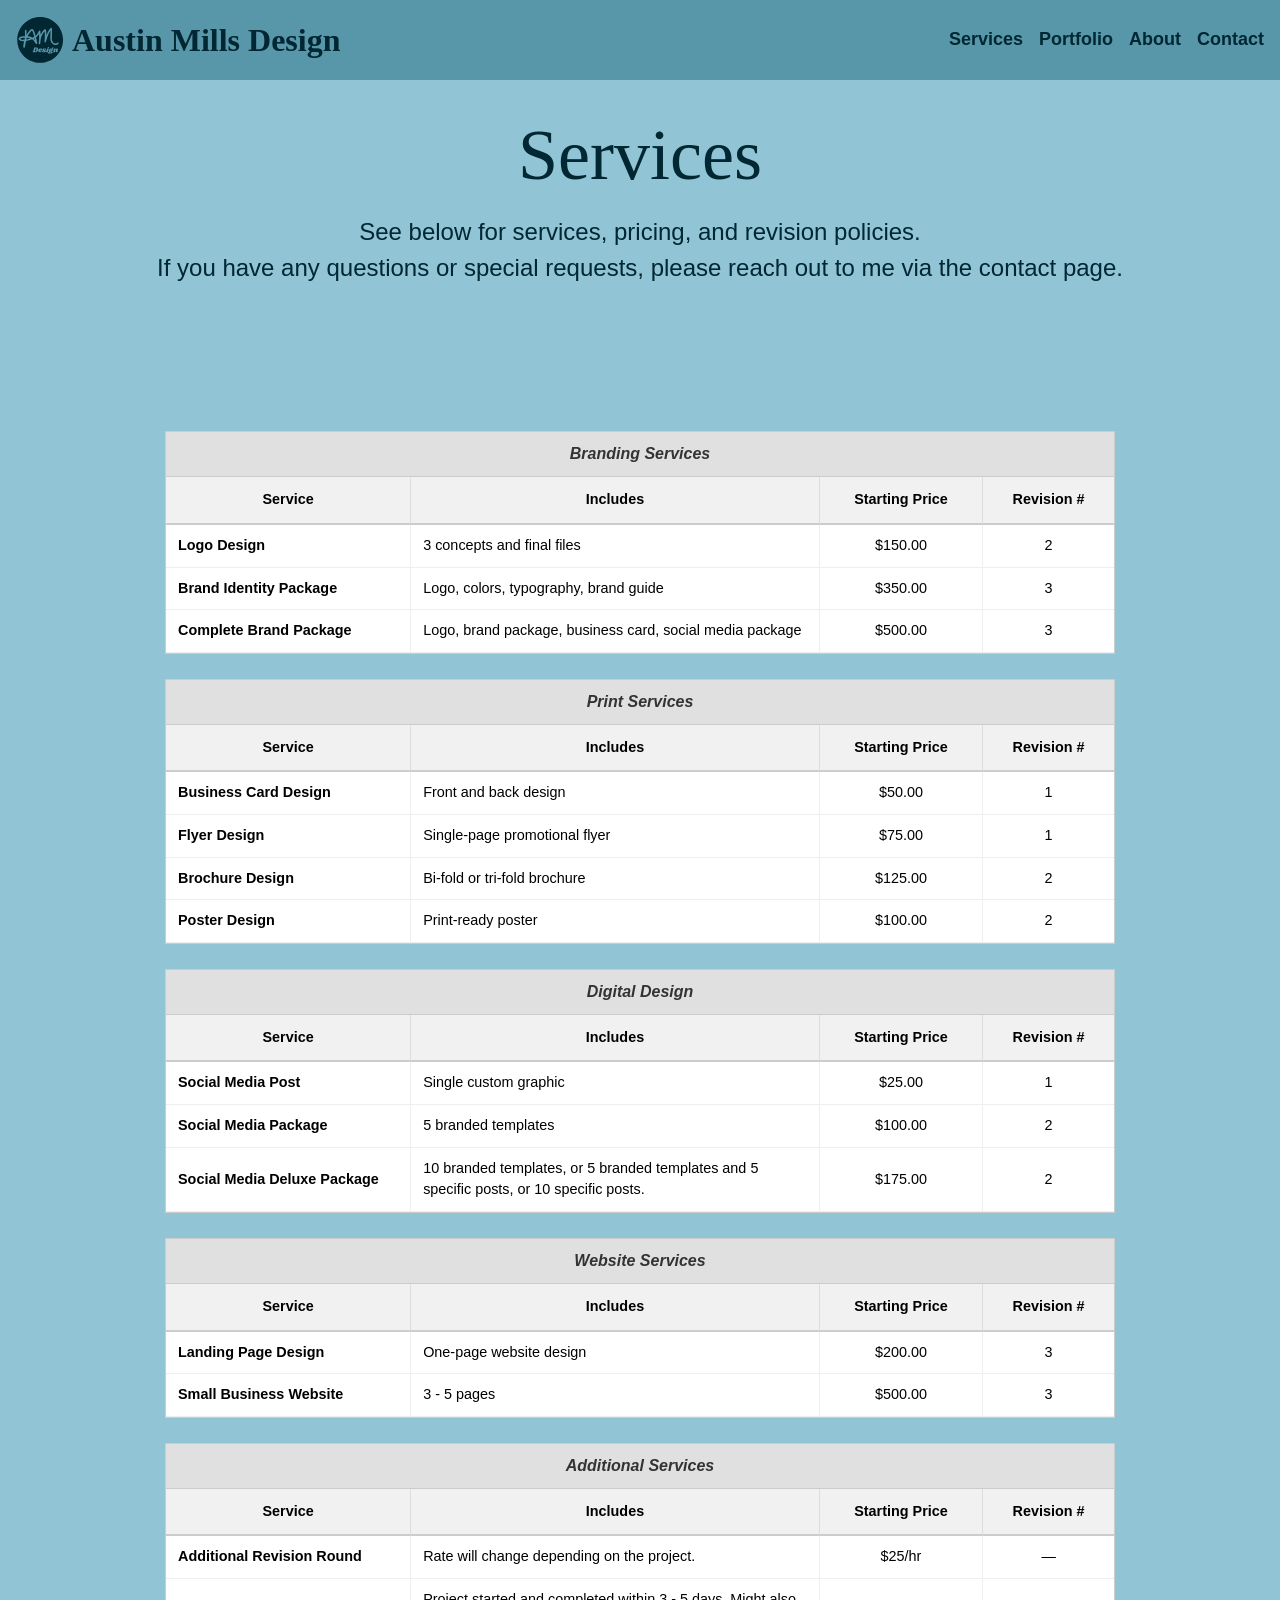
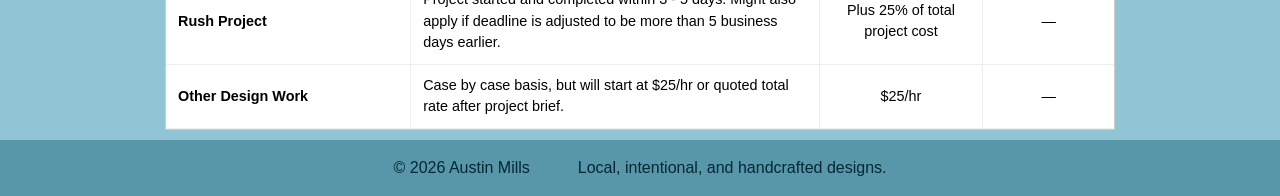
==== commit 5e2b2531: "Update #5 Just adding content to the Services page, and thus a reupload of the css file too." ====
--- a/services.html
+++ b/services.html
@@ -53,8 +53,135 @@
     </header>
     <main class="page-content">
       <h1 class="page-title">Services</h1>
-      <p class="page-subtitle">This page is currently under construction. Please check back later. </p>
+      <p class="page-subtitle">See below for services, pricing, and revision policies. <br>
+      If you have any questions or special requests, please reach out to me via the contact page.
+      </p>
     </main>
+
+    <div class="pricing-container">
+        
+
+        <!-- Branding Services -->
+        <div class="service-category">Branding Services</div>
+        <div class="pricing-grid">
+            <div class="grid-header">Service</div>
+            <div class="grid-header">Includes</div>
+            <div class="grid-header">Starting Price</div>
+            <div class="grid-header">Revision #</div>
+
+            <div class="grid-cell service-name">Logo Design</div>
+            <div class="grid-cell">3 concepts and final files</div>
+            <div class="grid-cell">$150.00</div>
+            <div class="grid-cell">2</div>
+
+            <div class="grid-cell service-name">Brand Identity Package</div>
+            <div class="grid-cell">Logo, colors, typography, brand guide</div>
+            <div class="grid-cell">$350.00</div>
+            <div class="grid-cell">3</div>
+
+            <div class="grid-cell service-name">Complete Brand Package</div>
+            <div class="grid-cell">Logo, brand package, business card, social media package</div>
+            <div class="grid-cell">$500.00</div>
+            <div class="grid-cell">3</div>
+        </div>
+
+        <!-- Print Services -->
+        <div class="service-category">Print Services</div>
+        <div class="pricing-grid">
+            <div class="grid-header">Service</div>
+            <div class="grid-header">Includes</div>
+            <div class="grid-header">Starting Price</div>
+            <div class="grid-header">Revision #</div>
+
+            <div class="grid-cell service-name">Business Card Design</div>
+            <div class="grid-cell">Front and back design</div>
+            <div class="grid-cell">$50.00</div>
+            <div class="grid-cell">1</div>
+
+            <div class="grid-cell service-name">Flyer Design</div>
+            <div class="grid-cell">Single-page promotional flyer</div>
+            <div class="grid-cell">$75.00</div>
+            <div class="grid-cell">1</div>
+
+            <div class="grid-cell service-name">Brochure Design</div>
+            <div class="grid-cell">Bi-fold or tri-fold brochure</div>
+            <div class="grid-cell">$125.00</div>
+            <div class="grid-cell">2</div>
+
+            <div class="grid-cell service-name">Poster Design</div>
+            <div class="grid-cell">Print-ready poster</div>
+            <div class="grid-cell">$100.00</div>
+            <div class="grid-cell">2</div>
+        </div>
+
+        <!-- Digital Design -->
+        <div class="service-category">Digital Design</div>
+        <div class="pricing-grid">
+            <div class="grid-header">Service</div>
+            <div class="grid-header">Includes</div>
+            <div class="grid-header">Starting Price</div>
+            <div class="grid-header">Revision #</div>
+
+            <div class="grid-cell service-name">Social Media Post</div>
+            <div class="grid-cell">Single custom graphic</div>
+            <div class="grid-cell">$25.00</div>
+            <div class="grid-cell">1</div>
+
+            <div class="grid-cell service-name">Social Media Package</div>
+            <div class="grid-cell">5 branded templates</div>
+            <div class="grid-cell">$100.00</div>
+            <div class="grid-cell">2</div>
+
+            <div class="grid-cell service-name">Social Media Deluxe Package</div>
+            <div class="grid-cell">10 branded templates, or 5 branded templates and 5 specific posts, or 10 specific posts.</div>
+            <div class="grid-cell">$175.00</div>
+            <div class="grid-cell">2</div>
+        </div>
+
+        <!-- Website Services -->
+        <div class="service-category">Website Services</div>
+        <div class="pricing-grid">
+            <div class="grid-header">Service</div>
+            <div class="grid-header">Includes</div>
+            <div class="grid-header">Starting Price</div>
+            <div class="grid-header">Revision #</div>
+
+            <div class="grid-cell service-name">Landing Page Design</div>
+            <div class="grid-cell">One-page website design</div>
+            <div class="grid-cell">$200.00</div>
+            <div class="grid-cell">3</div>
+
+            <div class="grid-cell service-name">Small Business Website</div>
+            <div class="grid-cell">3 - 5 pages</div>
+            <div class="grid-cell">$500.00</div>
+            <div class="grid-cell">3</div>
+        </div>
+
+        <!-- Additional Services -->
+        <div class="service-category">Additional Services</div>
+        <div class="pricing-grid">
+            <div class="grid-header">Service</div>
+            <div class="grid-header">Includes</div>
+            <div class="grid-header">Starting Price</div>
+            <div class="grid-header">Revision #</div>
+
+            <div class="grid-cell service-name">Additional Revision Round</div>
+            <div class="grid-cell">Rate will change depending on the project.</div>
+            <div class="grid-cell">$25/hr</div>
+            <div class="grid-cell">—</div>
+
+            <div class="grid-cell service-name">Rush Project</div>
+            <div class="grid-cell">Project started and completed within 3 - 5 days. Might also apply if deadline is adjusted to be more than 5 business days earlier.</div>
+            <div class="grid-cell">Plus 25% of total project cost</div>
+            <div class="grid-cell">—</div>
+
+            <div class="grid-cell service-name">Other Design Work</div>
+            <div class="grid-cell">Case by case basis, but will start at $25/hr or quoted total rate after project brief.</div>
+            <div class="grid-cell">$25/hr</div>
+            <div class="grid-cell">—</div>
+        </div>
+
+    </div>
 
     <footer class="site-footer">
       <div class="footer-content"> © 2026 Austin Mills </div>
--- a/style.css
+++ b/style.css
@@ -84,6 +84,22 @@
 
 /*===Fonts===*/
 
+@font-face {
+  font-family: 'Shrikhand';
+  src: url('./Assets/Fonts/Shrikhand-Regular.ttf') format('truetype');
+  font-weight: 400;
+  font-style: normal;
+  font-display: swap;
+}
+
+@font-face {
+  font-family: 'Montserrat';
+  src: url('./Assets/Fonts/Montserrat-VariableFont_wght.ttf') format('truetype');
+  font-weight: 100 900;
+  font-style: normal;
+  font-display: swap;
+}
+
 .shrikhand-regular {
     font-family: var(--font-family-heading);
     font-weight: var(--font-weight-regular);
@@ -523,7 +539,7 @@
     display: flex;
     justify-content: center;
     gap: var(--size-16);
-    margin-top: var(--size-32);
+    margin: var(--size-32);
 }
 .nav-button {
     display: inline-block;
@@ -551,6 +567,28 @@
     transform: translateY(-2px);
 }
 
+@media (max-width: 550px) {
+  .nav-button-container {
+    display: flex;
+    flex-direction: column;
+    justify-content: center;
+    gap: var(--size-16);
+    margin-top: var(--size-32);
+}
+.nav-button {
+    display: inline-block;
+    padding: var(--size-16) var(--size-32);
+    font-family: var(--font-family-body);
+    font-weight: var(--font-weight-bold);
+    font-size: var(--size-18);
+    background-color: var(--blue-300);
+    border: none;
+    border-radius: var(--size-4);
+    cursor: pointer;
+    text-decoration: none;
+    transition: background-color 0.3s ease, transform 0.2s ease-in-out;
+}
+}
 
 /* === Portfolio Page === */
 
@@ -580,9 +618,9 @@
 }
 
 .NBC-static-showcase img {
-    width: 100%;             /* fills the column horizontally */
-    height: 100%;            /* fills the column vertically */
-    object-fit: cover;       /* crops nicely while filling space */
+    width: 100%;
+    height: 100%;
+    object-fit: cover;
     display: block;
 }
 
@@ -762,7 +800,24 @@
   }
 }
 
-@media (max-width: 400px) {
+@media (min-width: 750px) and (max-width: 1050px) {
+  .NBC-static-showcase {
+    flex: none;
+    justify-content: center;
+    align-items: center;
+    width: 100%;
+    margin: var(--size-24) auto;
+  }
+
+  .NBC-static-showcase img {
+    width: 500px;
+    max-width: 100%;
+    height: auto;
+    object-fit: contain;
+  }
+}
+
+@media (max-width: 550px) {
   .carousels-wrapper {
     gap: var(--size-16); 
     flex-direction: column;
@@ -952,15 +1007,6 @@
   object-fit: contain; 
 }
 
-.ember-bean-full-width {
-  width: 100%;
-  display: flex;
-  flex-direction: row;
-  justify-content: center;
-  align-items: center;
-  margin-top: var(--size-32);
-}
-
 .ember-menu {
   width: 100%;
   max-width: 750px;
@@ -970,7 +1016,8 @@
   margin: 0 auto;
 }
 
-@media (max-width: 1200px) {
+
+@media (min-width: 1051px) and (max-width: 1280px) {
 
     .ember-bean-bottom-row {
         width: 48%;
@@ -996,14 +1043,14 @@
     }
 }
 
-@media (max-width: 400px) {
-
-   .project-header-tan {
+@media (min-width: 550px) and (max-width: 1050px) {
+
+  .project-header-tan {
     font-family: var(--font-family-body);
     font-weight: var(--font-weight-bold);
     font-size: var(--size-24);
     color: var(--tan-500);
-    margin: 5px var(--size-32);
+    margin: 20px var(--size-18); /* changed from size 32 */
   }
 
   .project-description-tan {
@@ -1011,171 +1058,76 @@
     font-weight: var(--font-weight-regular);
     font-size: var(--size-18);
     color: var(--tan-500);
-    margin: var(--size-32);
-  }
-
-   .second-showcase {
+    margin: var(--size-32) var(--size-18); /* changed from size 32 */
+  }
+
+  .second-showcase {
     display: flex;
     gap: var(--size-32);
     width: 100%;
-    padding: var(--size-48);
+    padding: var(--size-32); /* changed from size 48 */
     align-items: center;
     justify-content: center;
   }
-
   .ember-bean-card {
     display: flex;
-    flex-direction: column; /* Stacks top 50/50 row and bottom full-width row */
-    gap: var(--size-8);
+    flex-direction: column; 
+    gap: var(--size-32);
     width: 100%;
     background-color: var(--tan-100);
-    padding: var(--size-8);
+    padding: var(--size-16); /* changed from 32 */
     border-radius: var(--size-8);
   }
 
   .ember-bean-top-row {
     display: flex;
-    flex-direction: row;
+    flex-direction: column; /* changed from row */
     align-items: flex-start;
     gap: var(--size-32);
-    width: 100%;
+    width: 100%; /* changed from 50 */
   }
 
   .ember-bean-top-row .ember-bean-logo-wrapper {
-    flex: 1 1 0;
-    width: 50%;
+    width: 100%; /* changed from 50 */
     display: flex;
     justify-content: center;
     align-items: center;
   }
 
   .ember-bean-top-row .ember-bean-text-wrapper {
-    flex: 1 1 0;
-    width: 50%;
+    width: 100%; /* changed from 50 */
     display: flex;
     flex-direction: column;
     justify-content: flex-start;
     align-items: flex-start;
   }
 
-  .ember-bean-bottom-row {
-    width: 100%;
-    display: flex;
-    flex-direction: row;
+  .ember-bean-bottom-row { /* menus */
+    width: 100%;
+    display: flex;
+    flex-direction: column; /* changed from row */
     align-items: center;
     padding-top: var(--size-48);
   }
 
-  .ember-bean-products {
-    display: flex;
-    justify-content: center;
-    align-items: center;
-    gap: var(--size-32);
-    margin-top: var(--size-32);
-  }
-
-  .ember-bean-product {
-    flex: 1;
-    width: 100%;
-    max-width: 200px; 
+
+  .ember-bean-media-row {
+    display: flex;
+    flex-direction: column; /* changed from row */
+    align-items: center;
+    justify-content: space-between;
+    gap: 150px;
+    width: 100%;
+    max-width: fit-content;
+    margin: var(--size-16) auto 0 auto;
+  }
+
+  .ember-bean-packages .ember-bean-product {
+    width: 100%;
+    max-width: 150px; /* changed from 200 */
     height: auto;
     object-fit: contain;
-    align-self: center;
-  }
-
-  .ember-bean-media-row {
-    display: flex;
-    flex-direction: row;
-    align-items: center;
-    justify-content: space-between;
-    gap: 150px;
-    width: 100%;
-    max-width: fit-content;
-    margin: var(--size-16) auto 0 auto;
-  }
-
-  .ember-bean-packages {
-    display: flex;
-    gap: var(--size-8);
-    flex: 1;
-    justify-content: center;
-    align-items: center;
-  }
-
-.ember-bean-packages .ember-bean-product {
-  width: 100%;
-  max-width: 200px;
-  height: auto;
-  object-fit: contain;
-}
-
-/* Tan Carousel overrides */
-#ember-carousel {
-  flex: 1; 
-  width: 100%;
-  max-width: 375px;
-  margin: 0 auto;
-}
-
-.carousel-tan .carousel-caption {
-  color: var(--tan-500);
-  border-color: var(--tan-500);
-}
-
-.carousel-tan .dot {
-  background-color: var(--tan-200);
-}
-
-.carousel-tan .dot.active {
-  background-color: var(--tan-500);
-}
-
-.carousel-tan .carousel-arrow {
-    background: transparent;
-    border: none;
-    cursor: pointer;
-    padding: var(--size-8);
-    display: flex;
-    align-items: center;
-    justify-content: center;
-    color: var(--tan-300);
-    transition: color 0.2s ease-in-out;
-    height: var(--size-48);
-}
-
-.carousel-tan .carousel-arrow:hover {
-  color: var(--tan-500);
-}
-
-#ember-carousel .carousel-stage {
-  width: 100%;
-  height: auto;
-}
-
-#ember-carousel .carousel-slide {
-  width: 100%;
-  height: auto;
-  max-width: 100%;
-  object-fit: contain; 
-}
-
-.ember-bean-full-width {
-  width: 100%;
-  display: flex;
-  flex-direction: row;
-  justify-content: center;
-  align-items: center;
-  margin-top: var(--size-32);
-}
-
-.ember-menu {
-  width: 100%;
-  max-width: 750px;
-  height: auto;
-  object-fit: contain;
-  display: block;
-  margin: 0 auto;
-}
+  }
 }
 
 /* === daily brew === */
@@ -1248,6 +1200,40 @@
   }
 }
 
+@media (max-width: 550px) {
+
+  .daily-brew-container {
+    flex-direction: column;
+    align-items: center;
+    gap: var(--size-16);
+  }
+
+  .daily-brew-menu {
+    width: 100%;
+    flex: 1 1 100%;
+    justify-content: center;
+    gap: var(--size-16);
+
+  }
+
+  .daily-brew-container .showcase-text {
+    width: 100%;
+    text-align: center;
+    flex: 100%;
+    padding: 0; /* changed from padding right to padding, this centered text*/
+  }
+
+
+  .daily-brew-menu-image {
+    flex: 1 1 0;
+    width: 50%;
+    max-width: 100%;
+    height: auto;
+    object-fit: contain;
+    padding: var(--size-14); /* changed from padding right to padding, this centered text, changed size from 48 to 14*/
+  }
+}
+
 /* === lunch money === */
 
 .lunch-money-container {
@@ -1306,7 +1292,16 @@
   transform: scale(1.1);
 }
 
-
+@media (max-width: 550px) {
+
+  .lunch-money-container .project-header {
+    font-family: var(--font-family-body);
+    font-weight: var(--font-weight-bold);
+    font-size: var(--size-32); /* changed from 48 to 32 */
+    color: var(--blue-500);
+    margin-bottom: var(--size-16);
+  }
+}
 
 /* === ipad mini, 768 x 1024 === */
 
@@ -1325,9 +1320,10 @@
 .NBC-static-showcase {
   flex: 1;
   width: 100%;
-  height: 100%; /* Forces the image wrapper/element to fill the parent's height */
-  object-fit: cover; /* Crops the image proportionally to fill the space without distorting */
-}
+  height: 100%;
+  object-fit: cover;
+}
+
 .project-description {
     font-family: var(--font-family-body);
     font-weight: var(--font-weight-regular);
@@ -1439,4 +1435,92 @@
 
 }
 
-/* === template === */+/* === Services Page === */
+
+.pricing-container {
+    max-width: 950px;
+    margin: 0 auto;
+}
+
+.pricing-container h2 {
+    text-align: center;
+    margin-bottom: 30px;
+}
+
+/* Category header banners */
+.service-category {
+    background-color: #e0e0e0;
+    color: #333;
+    font-weight: bold;
+    font-style: italic;
+    text-align: center;
+    padding: 10px;
+    margin-top: 25px;
+    border: 1px solid #ccc;
+    border-bottom: none;
+}
+
+/* Updated 4-column CSS Grid layout */
+.pricing-grid {
+    display: grid;
+    grid-template-columns: 1.5fr 2.5fr 1fr 0.8fr;
+    background-color: #fff;
+    border: 1px solid #ccc;
+    margin-bottom: 10px;
+}
+
+/* Header styles */
+.grid-header {
+    background-color: #f1f1f1;
+    font-weight: bold;
+    text-align: center;
+    padding: 12px 8px;
+    border-bottom: 2px solid #ccc;
+    border-right: 1px solid #ddd;
+    font-size: 0.9rem;
+}
+
+/* Cell styles */
+.grid-cell {
+    padding: 10px 12px;
+    border-bottom: 1px solid #eee;
+    border-right: 1px solid #eee;
+    font-size: 0.9rem;
+    display: flex;
+    align-items: center;
+}
+
+/* Center-align price and revision numbers for cleaner reading */
+.pricing-grid > div:nth-child(4n + 3),
+.pricing-grid > div:nth-child(4n) {
+    justify-content: center;
+    text-align: center;
+}
+
+.service-name {
+    font-weight: bold;
+}
+
+/* Remove right borders for every 4th item */
+.pricing-grid > div:nth-child(4n) {
+    border-right: none;
+}
+
+/* Responsive design for mobile screens */
+@media (max-width: 768px) {
+    .pricing-grid {
+        grid-template-columns: 1fr;
+    }
+    .grid-header {
+        display: none;
+    }
+    .grid-cell {
+        border-right: none;
+        justify-content: flex-start !important;
+        text-align: left !important;
+    }
+    .service-name {
+        background-color: #f7f7f7;
+        margin-top: 10px;
+    }
+}
